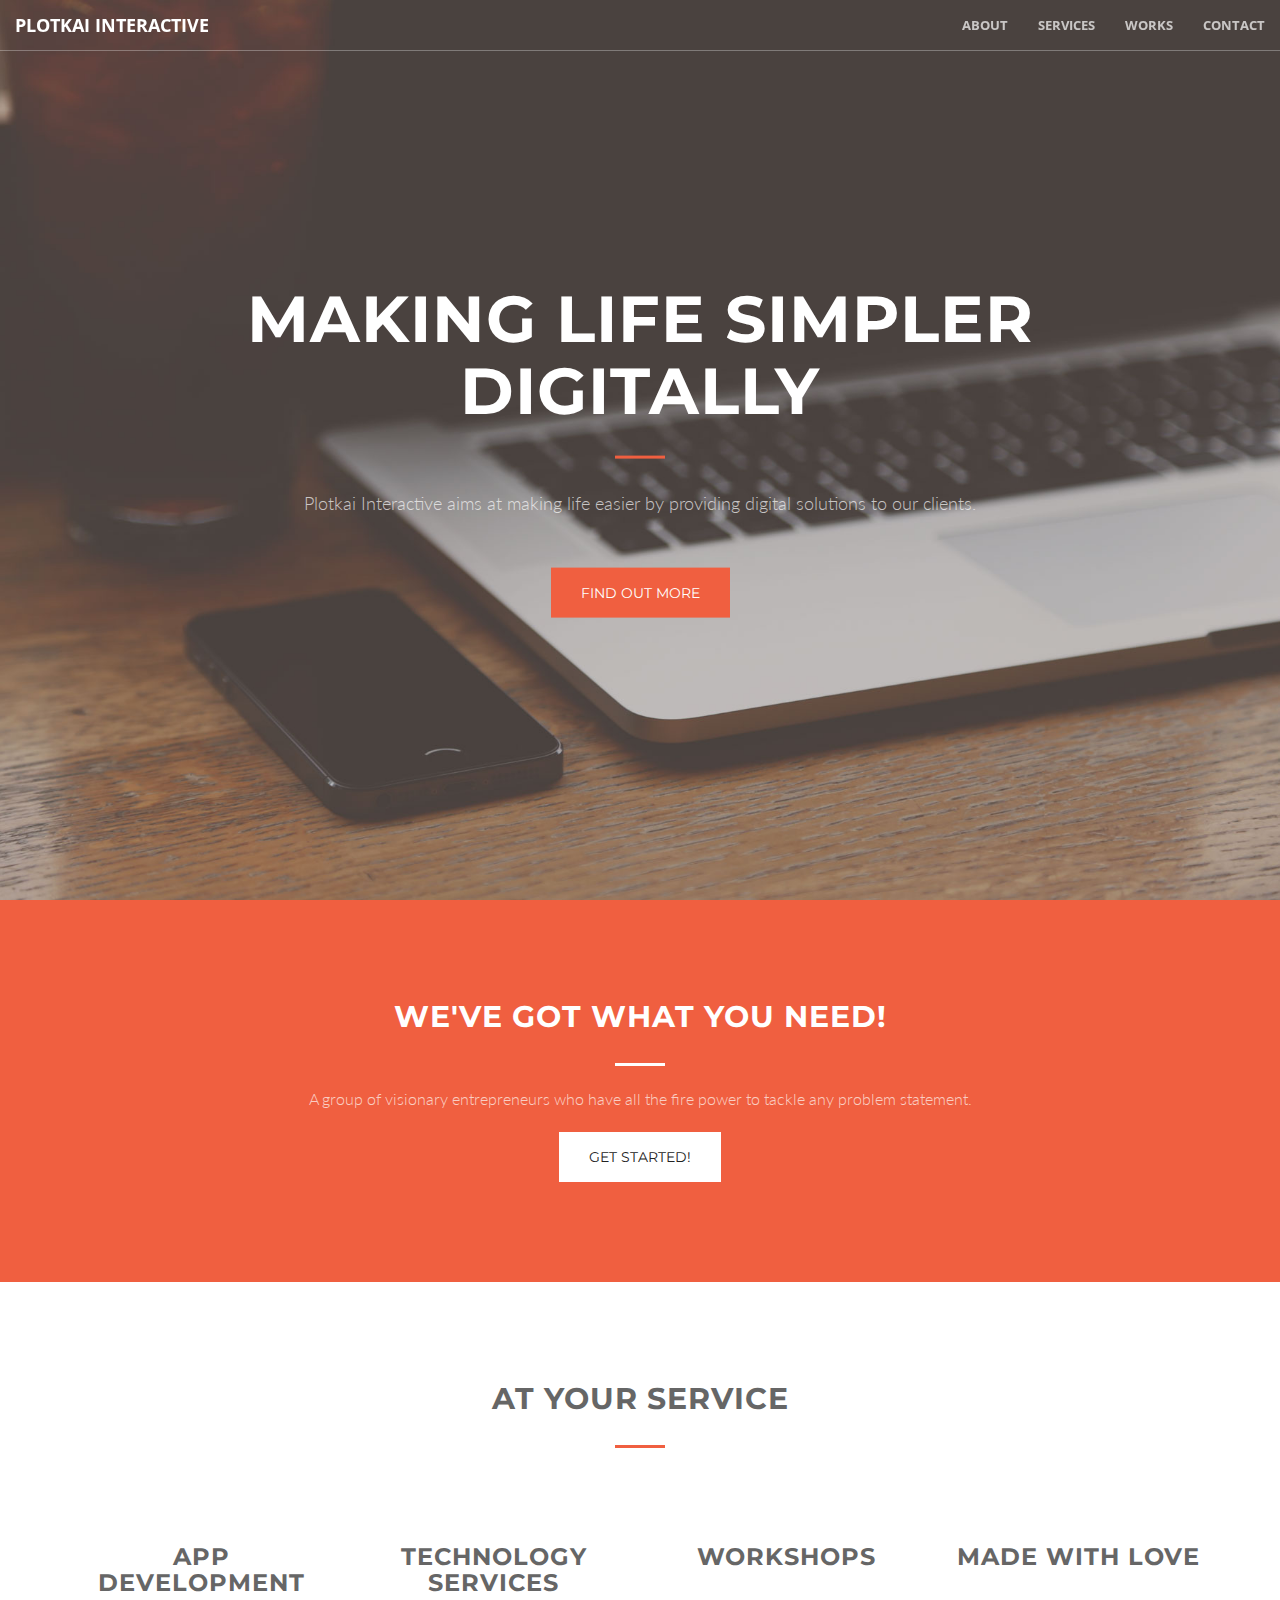
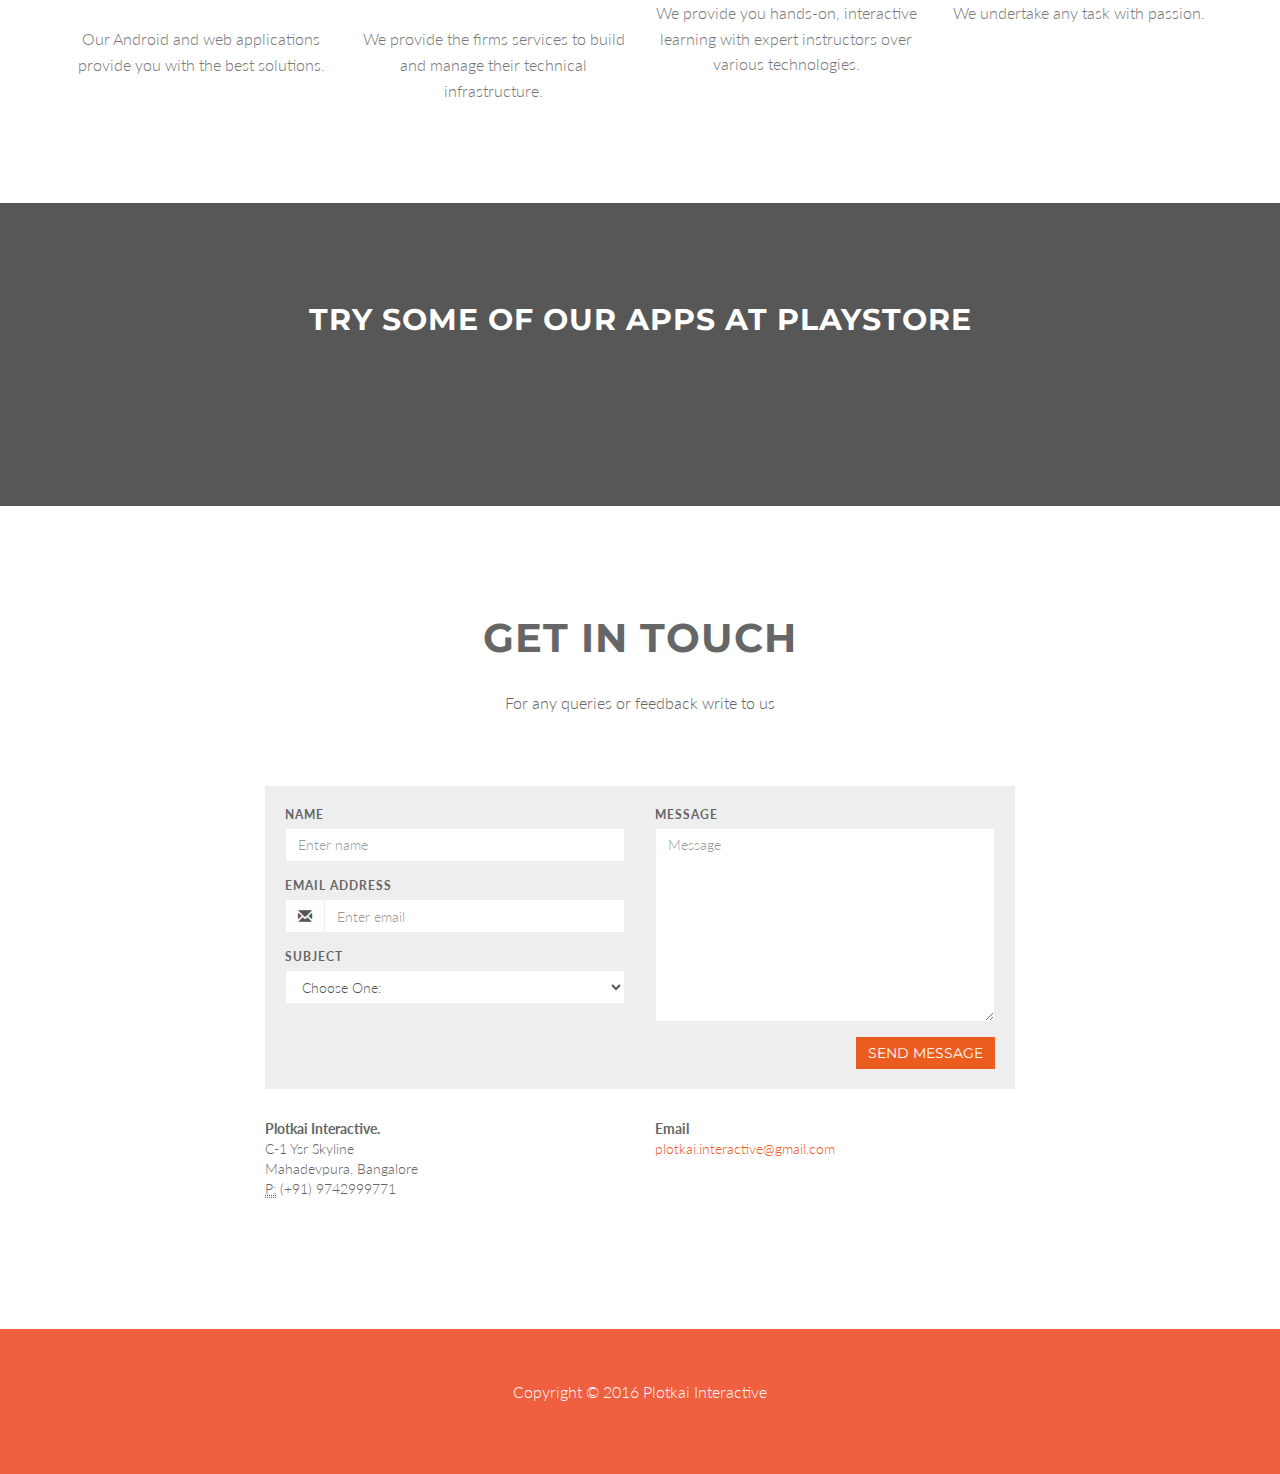
==== index.html @ 9142d249 "site uploaded" ====
<!DOCTYPE html>
<html lang="en">

<head>

    <meta charset="utf-8">
    <meta http-equiv="X-UA-Compatible" content="IE=edge">
    <meta name="viewport" content="width=device-width, initial-scale=1">
    <meta name="description" content="">
    <meta name="author" content="">

    <title>Plotkai Interactive</title>

    <!-- Bootstrap Core CSS -->
    <link rel="stylesheet" href="css/bootstrap.min.css" type="text/css">

    <!-- Custom Fonts -->
    <link href='http://fonts.googleapis.com/css?family=Open+Sans:300italic,400italic,600italic,700italic,800italic,400,300,600,700,800' rel='stylesheet' type='text/css'>
    <link href='http://fonts.googleapis.com/css?family=Merriweather:400,300,300italic,400italic,700,700italic,900,900italic' rel='stylesheet' type='text/css'>
    <link rel="stylesheet" href="font-awesome/css/font-awesome.min.css" type="text/css">
	 <link rel="stylesheet" href="https://maxcdn.bootstrapcdn.com/font-awesome/4.5.0/css/font-awesome.min.css">

    <!-- Plugin CSS -->
    <link rel="stylesheet" href="css/animate.min.css" type="text/css">

    <!-- Custom CSS -->
    <link rel="stylesheet" href="css/creative.css" type="text/css">
	
	 <!-- Squad theme CSS -->
    <link href="css/style.css" rel="stylesheet">
	<link href="css/default.css" rel="stylesheet">
		<link href="css/nivo-lightbox.css" rel="stylesheet">


    <!-- HTML5 Shim and Respond.js IE8 support of HTML5 elements and media queries -->
    <!-- WARNING: Respond.js doesn't work if you view the page via file:// -->
    <!--[if lt IE 9]>
        <script src="https://oss.maxcdn.com/libs/html5shiv/3.7.0/html5shiv.js"></script>
        <script src="https://oss.maxcdn.com/libs/respond.js/1.4.2/respond.min.js"></script>
    <![endif]-->

</head>

<body id="page-top">

    <nav id="mainNav" class="navbar navbar-default navbar-fixed-top">
        <div class="container-fluid">
            <!-- Brand and toggle get grouped for better mobile display -->
            <div class="navbar-header">
                <button type="button" class="navbar-toggle collapsed" data-toggle="collapse" data-target="#bs-example-navbar-collapse-1">
                    <span class="sr-only">Toggle navigation</span>
                    <span class="icon-bar"></span>
                    <span class="icon-bar"></span>
                    <span class="icon-bar"></span>
                </button>
                <a class="navbar-brand page-scroll wow tada" href="#page-top">Plotkai Interactive</a>
            </div>

            <!-- Collect the nav links, forms, and other content for toggling -->
            <div class="collapse navbar-collapse" id="bs-example-navbar-collapse-1">
                <ul class="nav navbar-nav navbar-right">
                    <li>
                        <a class="page-scroll" href="#about">About</a>
                    </li>
                    <li>
                        <a class="page-scroll" href="#services">Services</a>
                    </li>
                   <li>
                        <a class="page-scroll" href="#portfolio">Works</a>
                    </li>
                   
                    <li>
                        <a class="page-scroll" href="#contact">Contact</a>
                    </li>
                </ul>
            </div>
            <!-- /.navbar-collapse -->
        </div>
        <!-- /.container-fluid -->
    </nav>

    <header>
        <div class="header-content">
            <div class="header-content-inner">
                <h1>Making Life simpler digitally</h1>
                <hr>
                <p>Plotkai Interactive aims at making life easier by providing digital solutions to our clients.</p>
                <a href="#about" class="btn btn-primary btn-xl page-scroll">Find Out More</a>
            </div>
        </div>
    </header>

    <section class="bg-primary" id="about">
        <div class="container">
            <div class="row">
                <div class="col-lg-8 col-lg-offset-2 text-center">
                    <h2 class="section-heading">We've got what you need!</h2>
                    <hr class="light">
                    <p class="text-faded">A group of visionary entrepreneurs who have all the fire power to tackle any problem statement.</p>
                    <a href="#services" class="btn btn-default btn-xl page-scroll">Get Started!</a>
                </div>
            </div>
        </div>
    </section>

    <section id="services">
        <div class="container">
            <div class="row">
                <div class="col-lg-12 text-center">
                    <h2 class="section-heading">At Your Service</h2>
                    <hr class="primary">
                </div>
            </div>
        </div>
        <div class="container">
            <div class="row">
                <div class="col-lg-3 col-md-6 text-center">
                    <div class="service-box">
                        <i class="fa fa-4x fa-diamond wow bounceIn text-primary"></i>
                        <h3>App Development</h3>
                        <p class="text-muted">Our Android and web applications provide you with the best solutions.</p>
                    </div>
                </div>
                <div class="col-lg-3 col-md-6 text-center">
                    <div class="service-box">
                        <i class="fa fa-4x fa-paper-plane wow bounceIn text-primary" data-wow-delay=".1s"></i>
                        <h3>Technology Services</h3>
                        <p class="text-muted">We provide the firms services to build and manage their technical infrastructure.</p>
                    </div>
                </div>
                <div class="col-lg-3 col-md-6 text-center">
                    <div class="service-box">
                        <i class="fa fa-4x fa-newspaper-o wow bounceIn text-primary" data-wow-delay=".2s"></i>
                        <h3>Workshops</h3>
                        <p class="text-muted">We provide you hands-on, interactive learning with expert instructors over various technologies.</p>
                    </div>
                </div>
                <div class="col-lg-3 col-md-6 text-center">
                    <div class="service-box">
                        <i class="fa fa-4x fa-heart wow bounceIn text-primary" data-wow-delay=".3s"></i>
                        <h3>Made with Love</h3>
                        <p class="text-muted">We undertake any task with passion.</p>
                    </div>
                </div>
            </div>
        </div>
    </section>


    <section class="bg-dark" id="portfolio">
        <div class="container text-center">
            <div class="call-to-action">
                <h2>Try some of our apps at Playstore</h2>
                <a href="https://play.google.com/store/search?q=plotkai" target="_blank" class="btn btn-default btn-xl wow tada">Download Now!</a>
            </div>
        </div>
    </section>

    <section id="contact" class="home-section text-center">
		<div class="heading-contact marginbot-50">
			<div class="container">
			<div class="row">
				<div class="col-lg-8 col-lg-offset-2">
	
					<div class="section-heading">
					<h2>Get in touch</h2>
					<p>For any queries or feedback write to us</p>
					</div>
				
				</div>
			</div>
			</div>
		</div>
		<div class="container">

    <div class="row">
        <div class="col-lg-8 col-md-offset-2">
            <div class="boxed-grey">
                <form id="contact-form">
                <div class="row">
                    <div class="col-md-6">
                        <div class="form-group">
                            <label for="name">
                                Name</label>
                            <input type="text" class="form-control" id="name" placeholder="Enter name" required="required" />
                        </div>
                        <div class="form-group">
                            <label for="email">
                                Email Address</label>
                            <div class="input-group">
                                <span class="input-group-addon"><span class="glyphicon glyphicon-envelope"></span>
                                </span>
                                <input type="email" class="form-control" id="email" placeholder="Enter email" required="required" /></div>
                        </div>
                        <div class="form-group">
                            <label for="subject">
                                Subject</label>
                            <select id="subject" name="subject" class="form-control" required="required">
                                <option value="na" selected="">Choose One:</option>
                                <option value="service">General Customer Service</option>
                                <option value="suggestions">Suggestions</option>
                                <option value="product">Product Support</option>
                            </select>
                        </div>
                    </div>
                    <div class="col-md-6">
                        <div class="form-group">
                            <label for="name">
                                Message</label>
                            <textarea name="message" id="message" class="form-control" rows="9" cols="25" required="required"
                                placeholder="Message"></textarea>
                        </div>
                    </div>
                    <div class="col-md-12">
                        <button type="submit" class="btn btn-skin pull-right" id="btnContactUs">
                            Send Message</button>
                    </div>
                </div>
                </form>
            </div>
			
			<div class="widget-contact row">
				 <div class="col-lg-6">
				<address>
				  <strong>Plotkai Interactive.</strong><br>
				 C-1 Ysr Skyline <br>
				 Mahadevpura, Bangalore <br>
				  <abbr title="Phone">P:</abbr> (+91) 9742999771
				</address>
				</div>
				
				<div class="col-lg-6">
				<address>
				  <strong>Email</strong><br>
				  <a href="mailto:#">plotkai.interactive@gmail.com</a><br />
				   
				</address>	
			
				</div>
			</div>	
        </div>

    </div>	

		</div>
	</section>
	
	<footer class="bg-primary">
		<div >
			<div class="row">
				<div class="col-md-12 col-lg-12">
					<p>Copyright &copy; 2016 Plotkai Interactive</p>
				</div>
               
			</div>	
		</div>
	</footer>
</div>
    <!-- jQuery -->
    <script src="js/jquery.js"></script>

    <!-- Bootstrap Core JavaScript -->
    <script src="js/bootstrap.min.js"></script>

    <!-- Plugin JavaScript -->
    <script src="js/jquery.easing.min.js"></script>
    <script src="js/jquery.fittext.js"></script>
    <script src="js/wow.min.js"></script>

    <!-- Custom Theme JavaScript -->
    <script src="js/creative.js"></script>

</body>
<?php


if(isset($_GET['subject']) && function_exists($_GET['runFunction']))
call_user_func($_GET['subject']);
else
echo "Function not found or wrong input";

function test()
{
echo("test");
}

function hello()
{
echo("hello");
}

?>

</html>
---- css/creative.css ----
/*!
 * Start Bootstrap - Creative Bootstrap Theme (http://startbootstrap.com)
 * Code licensed under the Apache License v2.0.
 * For details, see http://www.apache.org/licenses/LICENSE-2.0.
 */

html,
body {
    width: 100%;
    height: 100%;
}

body {
    font-family: Merriweather,'Helvetica Neue',Arial,sans-serif;
}

hr {
    max-width: 50px;
    border-color: #f05f40;
    border-width: 3px;
}

hr.light {
    border-color: #fff;
}

a {
    color: #f05f40;
    -webkit-transition: all .35s;
    -moz-transition: all .35s;
    transition: all .35s;
}

a:hover,
a:focus {
    color: #eb3812;
}

h1,
h2,
h3,
h4,
h5,
h6 {
    font-family: 'Open Sans','Helvetica Neue',Arial,sans-serif;
}

p {
    margin-bottom: 20px;
    font-size: 16px;
    line-height: 1.5;
}

.bg-primary {
    background-color: #f05f40;
}

.bg-dark {
    color: #fff;
    background-color: #222;
}

.text-faded {
    color: rgba(255,255,255,.7);
}

section {
    padding: 100px 0;
}

aside {
    padding: 50px 0;
}

.no-padding {
    padding: 0;
}

.navbar-default {
    border-color: rgba(34,34,34,.05);
    font-family: 'Open Sans','Helvetica Neue',Arial,sans-serif;
    background-color: #fff;
    -webkit-transition: all .35s;
    -moz-transition: all .35s;
    transition: all .35s;
}

.navbar-default .navbar-header .navbar-brand {
    text-transform: uppercase;
    font-family: 'Open Sans','Helvetica Neue',Arial,sans-serif;
    font-weight: 700;
    color: #f05f40;
}

.navbar-default .navbar-header .navbar-brand:hover,
.navbar-default .navbar-header .navbar-brand:focus {
    color: #eb3812;
}

.navbar-default .nav > li>a,
.navbar-default .nav>li>a:focus {
    text-transform: uppercase;
    font-size: 13px;
    font-weight: 700;
    color: #222;
}

.navbar-default .nav > li>a:hover,
.navbar-default .nav>li>a:focus:hover {
    color: #f05f40;
}

.navbar-default .nav > li.active>a,
.navbar-default .nav>li.active>a:focus {
    color: #f05f40!important;
    background-color: transparent;
}

.navbar-default .nav > li.active>a:hover,
.navbar-default .nav>li.active>a:focus:hover {
    background-color: transparent;
}

@media(min-width:768px) {
    .navbar-default {
        border-color: rgba(255,255,255,.3);
        background-color: transparent;
    }

    .navbar-default .navbar-header .navbar-brand {
        color: rgba(255,255,255,.7);
    }

    .navbar-default .navbar-header .navbar-brand:hover,
    .navbar-default .navbar-header .navbar-brand:focus {
        color: #fff;
    }

    .navbar-default .nav > li>a,
    .navbar-default .nav>li>a:focus {
        color: rgba(255,255,255,.7);
    }

    .navbar-default .nav > li>a:hover,
    .navbar-default .nav>li>a:focus:hover {
        color: #fff;
    }

    .navbar-default.affix {
        border-color: rgba(34,34,34,.05);
        background-color: #fff;
    }

    .navbar-default.affix .navbar-header .navbar-brand {
        font-size: 14px;
        color: #f05f40;
    }

    .navbar-default.affix .navbar-header .navbar-brand:hover,
    .navbar-default.affix .navbar-header .navbar-brand:focus {
        color: #eb3812;
    }

    .navbar-default.affix .nav > li>a,
    .navbar-default.affix .nav>li>a:focus {
        color: #222;
    }

    .navbar-default.affix .nav > li>a:hover,
    .navbar-default.affix .nav>li>a:focus:hover {
        color: #f05f40;
    }
}

header {
    position: relative;
    width: 100%;
    min-height: auto;
    text-align: center;
    color: #fff;
    background-image: url(../img/header.jpg);
    background-position: center;
    -webkit-background-size: cover;
    -moz-background-size: cover;
    background-size: cover;
    -o-background-size: cover;
}

header .header-content {
    position: relative;
    width: 100%;
    padding: 100px 15px;
    text-align: center;
}

header .header-content .header-content-inner h1 {
    margin-top: 0;
    margin-bottom: 0;
    text-transform: uppercase;
    font-weight: 700;
}

header .header-content .header-content-inner hr {
    margin: 30px auto;
}

header .header-content .header-content-inner p {
    margin-bottom: 50px;
    font-size: 16px;
    font-weight: 300;
    color: rgba(255,255,255,.7);
}

@media(min-width:768px) {
    header {
        min-height: 100%;
    }

    header .header-content {
        position: absolute;
        top: 50%;
        padding: 0 50px;
        -webkit-transform: translateY(-50%);
        -ms-transform: translateY(-50%);
        transform: translateY(-50%);
    }

    header .header-content .header-content-inner {
        margin-right: auto;
        margin-left: auto;
        max-width: 1000px;
    }

    header .header-content .header-content-inner p {
        margin-right: auto;
        margin-left: auto;
        max-width: 80%;
        font-size: 18px;
    }
}

.section-heading {
    margin-top: 0;
}

.service-box {
    margin: 50px auto 0;
    max-width: 400px;
}

@media(min-width:992px) {
    .service-box {
        margin: 20px auto 0;
    }
}

.service-box p {
    margin-bottom: 0;
}

.portfolio-box {
    display: block;
    position: relative;
    margin: 0 auto;
    max-width: 650px;
}

.portfolio-box .portfolio-box-caption {
    display: block;
    position: absolute;
    bottom: 0;
    width: 100%;
    height: 100%;
    text-align: center;
    color: #fff;
    opacity: 0;
    background: rgba(240,95,64,.9);
    -webkit-transition: all .35s;
    -moz-transition: all .35s;
    transition: all .35s;
}

.portfolio-box .portfolio-box-caption .portfolio-box-caption-content {
    position: absolute;
    top: 50%;
    width: 100%;
    text-align: center;
    transform: translateY(-50%);
}

.portfolio-box .portfolio-box-caption .portfolio-box-caption-content .project-category,
.portfolio-box .portfolio-box-caption .portfolio-box-caption-content .project-name {
    padding: 0 15px;
    font-family: 'Open Sans','Helvetica Neue',Arial,sans-serif;
}

.portfolio-box .portfolio-box-caption .portfolio-box-caption-content .project-category {
    text-transform: uppercase;
    font-size: 14px;
    font-weight: 600;
}

.portfolio-box .portfolio-box-caption .portfolio-box-caption-content .project-name {
    font-size: 18px;
}

.portfolio-box:hover .portfolio-box-caption {
    opacity: 1;
}

@media(min-width:768px) {
    .portfolio-box .portfolio-box-caption .portfolio-box-caption-content .project-category {
        font-size: 16px;
    }

    .portfolio-box .portfolio-box-caption .portfolio-box-caption-content .project-name {
        font-size: 22px;
    }
}

.call-to-action h2 {
    margin: 0 auto 20px;
}

.text-primary {
    color: #f05f40;
}

.no-gutter > [class*=col-] {
    padding-right: 0;
    padding-left: 0;
}

.btn-default {
    border-color: #fff;
    color: #222;
    background-color: #fff;
    -webkit-transition: all .35s;
    -moz-transition: all .35s;
    transition: all .35s;
}

.btn-default:hover,
.btn-default:focus,
.btn-default.focus,
.btn-default:active,
.btn-default.active,
.open > .dropdown-toggle.btn-default {
    border-color: #ededed;
    color: #222;
    background-color: #f2f2f2;
}

.btn-default:active,
.btn-default.active,
.open > .dropdown-toggle.btn-default {
    background-image: none;
}

.btn-default.disabled,
.btn-default[disabled],
fieldset[disabled] .btn-default,
.btn-default.disabled:hover,
.btn-default[disabled]:hover,
fieldset[disabled] .btn-default:hover,
.btn-default.disabled:focus,
.btn-default[disabled]:focus,
fieldset[disabled] .btn-default:focus,
.btn-default.disabled.focus,
.btn-default[disabled].focus,
fieldset[disabled] .btn-default.focus,
.btn-default.disabled:active,
.btn-default[disabled]:active,
fieldset[disabled] .btn-default:active,
.btn-default.disabled.active,
.btn-default[disabled].active,
fieldset[disabled] .btn-default.active {
    border-color: #fff;
    background-color: #fff;
}

.btn-default .badge {
    color: #fff;
    background-color: #222;
}

.btn-primary {
    border-color: #f05f40;
    color: #fff;
    background-color: #f05f40;
    -webkit-transition: all .35s;
    -moz-transition: all .35s;
    transition: all .35s;
}

.btn-primary:hover,
.btn-primary:focus,
.btn-primary.focus,
.btn-primary:active,
.btn-primary.active,
.open > .dropdown-toggle.btn-primary {
    border-color: #ed431f;
    color: #fff;
    background-color: #ee4b28;
}

.btn-primary:active,
.btn-primary.active,
.open > .dropdown-toggle.btn-primary {
    background-image: none;
}

.btn-primary.disabled,
.btn-primary[disabled],
fieldset[disabled] .btn-primary,
.btn-primary.disabled:hover,
.btn-primary[disabled]:hover,
fieldset[disabled] .btn-primary:hover,
.btn-primary.disabled:focus,
.btn-primary[disabled]:focus,
fieldset[disabled] .btn-primary:focus,
.btn-primary.disabled.focus,
.btn-primary[disabled].focus,
fieldset[disabled] .btn-primary.focus,
.btn-primary.disabled:active,
.btn-primary[disabled]:active,
fieldset[disabled] .btn-primary:active,
.btn-primary.disabled.active,
.btn-primary[disabled].active,
fieldset[disabled] .btn-primary.active {
    border-color: #f05f40;
    background-color: #f05f40;
}

.btn-primary .badge {
    color: #f05f40;
    background-color: #fff;
}

.btn {
    border: 0;
    border-radius: 300px;
    text-transform: uppercase;
    font-family: 'Open Sans','Helvetica Neue',Arial,sans-serif;
    font-weight: 700;
}

.btn-xl {
    padding: 15px 30px;
}

::-moz-selection {
    text-shadow: none;
    color: #fff;
    background: #222;
}

::selection {
    text-shadow: none;
    color: #fff;
    background: #222;
}

img::selection {
    color: #fff;
    background: 0 0;
}

img::-moz-selection {
    color: #fff;
    background: 0 0;
}

body {
    webkit-tap-highlight-color: #222;
}
---- css/style.css ----
/* ==== Google font ==== */
@import url('http://fonts.googleapis.com/css?family=Lato:100,300,400,700,900,100italic,300italic,400italic,700italic,900italic|Montserrat:700|Merriweather:400italic');


body {
    width: 100%;
    height: 100%;
    font-family: 'Lato',sans-serif;
	font-weight: 300;
    color: #666;
    background-color: #fff;
}

html {
    width: 100%;
    height: 100%;
}

h1,
h2,
h3,
h4,
h5,
h6 {
    margin: 0 0 30px;
    text-transform: uppercase;
    font-family: Montserrat,sans-serif;
    font-weight: 700;
    letter-spacing: 1px;
}

p {
    margin: 0 0 20px;
    font-size: 16px;
    line-height: 1.6em;
}

p.lead {
	font-weight: 600;
}

a {
    color: #28c3ab;
    -webkit-transition: all .2s ease-in-out;
    -moz-transition: all .2s ease-in-out;
    transition: all .2s ease-in-out;
}

a:hover,
a:focus {
    text-decoration: none;
    color: #176e61;
}

.light {
    font-weight: 400;
}

address {
	margin-left: 0;
	padding: 0;
}


/* misc */
hr {
  margin-top: 10px;
}

/* margins */
.marginbot-0{margin-bottom:0 !important;}
.marginbot-10{margin-bottom:10px !important;}
.marginbot-20{margin-bottom:20px !important;}
.marginbot-30{margin-bottom:30px !important;}
.marginbot-40{margin-bottom:40px !important;}
.marginbot-50{margin-bottom:50px !important;}

/* ===========================
--- General sections
============================ */

.home-section {
    padding-top: 110px;
    padding-bottom: 110px;
	display:block;
    position:relative;
    z-index:120;
}


.section-heading h2 {
	font-size: 40px;
}
.section-heading i {
	margin-bottom: 20px;
}


/* --- section bg var --- */

.bg-white {
	background: #fff;
}

.bg-gray {
	background: #f8f8f8;
}


.bg-dark {
	background: #575757;
}

/* --- section color var --- */

.text-light {
	color: #fff;
}

/* ============================
--- Menu
============================= */

@font-face {
		font-weight: normal;
		font-style: normal;
		font-family: 'ecoicons';
		src: url("../fonts/ecoicons/ecoicons.eot");
		src: url("../fonts/ecoicons/ecoicons.eot?#iefix") format("embedded-opentype"), url("../fonts/ecoicons/ecoicons.woff") format("woff"), url("../fonts/ecoicons/ecoicons.ttf") format("truetype"), url("../fonts/ecoicons/ecoicons.svg#ecoicons") format("svg");
}

.gn-menu-main,
.gn-menu-main ul {
		margin: 0;
		padding: 0;
		background: #fff;
		color: #eb5d1e;
		list-style: none;
		text-transform: none;
		font-weight: 300;
		font-family: 'Lato', Arial, sans-serif;
		line-height: 60px;
		z-index:150;
}

.gn-menu-main {
		position: fixed;
		top: 0;
		left: 0;
		width: 100%;
		height: 60px;
		font-size: 13px;
}

.gn-menu-main a {
		display: block;
		height: 100%;
		color: #eb5d1e;
		text-decoration: none;
		cursor: pointer;
}

.no-touch .gn-menu-main a:hover,
.no-touch .gn-menu li.gn-search-item:hover,
.no-touch .gn-menu li.gn-search-item:hover a {
		background: #eb5d1e;
		color: white;
}

.gn-menu-main > li {
		display: block;
		float: left;
		height: 100%;
		border-right: 1px solid #c6d0da;
		text-align: center;
}

/* icon-only trigger (menu item) */

.gn-menu-main li.gn-trigger {
		position: relative;
		width: 60px;
		-webkit-touch-callout: none;
		-webkit-user-select: none;
		-khtml-user-select: none;
		-moz-user-select: none;
		-ms-user-select: none;
		user-select: none;
}

.gn-menu-main > li:last-child {
		float: right;
		border-right: none;
}

.gn-menu-main > li > a {
		padding: 0 30px;
		text-transform: uppercase;
		letter-spacing: 1px;
		font-weight: bold;
}

.gn-menu-main:after {
		display: table;
		clear: both;
		content: "";
}

.gn-menu-wrapper {
		position: fixed;
		top: 60px;
		bottom: 0;
		left: 0;
		overflow: hidden;
		width: 60px;
		border-top: 1px solid #c6d0da;
		background: white;
		-webkit-transform: translateX(-60px);
		-moz-transform: translateX(-60px);
		transform: translateX(-60px);
		-webkit-transition: -webkit-transform 0.3s, width 0.3s;
		-moz-transition: -moz-transform 0.3s, width 0.3s;
		transition: transform 0.3s, width 0.3s;
}

.gn-scroller {
		position: absolute;
		overflow-y: scroll;
		width: 370px;
		height: 100%;
}

.gn-menu {
		border-bottom: 1px solid #c6d0da;
		text-align: left;
		font-size: 18px;
}

.gn-menu li:not(:first-child),
.gn-menu li li {
		box-shadow: inset 0 1px #c6d0da
}

.gn-submenu li {
		overflow: hidden;
		height: 0;
		-webkit-transition: height 0.3s;
		-moz-transition: height 0.3s;
		transition: height 0.3s;
}

.gn-submenu li a {
		color: #c1c9d1
}

input.gn-search {
		position: relative;
		z-index: 10;
		padding-left: 60px;
		outline: none;
		border: none;
		background: transparent;
		color: #eb5d1e;
		font-weight: 300;
		font-family: 'Lato', Arial, sans-serif;
		cursor: pointer;
}

/* placeholder */

.gn-search::-webkit-input-placeholder {
		color: #eb5d1e
}

.gn-search:-moz-placeholder {
		color: #eb5d1e
}

.gn-search::-moz-placeholder {
		color: #eb5d1e
}

.gn-search:-ms-input-placeholder {
		color: #eb5d1e
}

/* hide placeholder when active in Chrome */

.gn-search:focus::-webkit-input-placeholder,
.no-touch .gn-menu li.gn-search-item:hover .gn-search:focus::-webkit-input-placeholder {
		color: transparent
}

input.gn-search:focus {
		cursor: text
}

.no-touch .gn-menu li.gn-search-item:hover input.gn-search {
		color: white
}

/* placeholder */

.no-touch .gn-menu li.gn-search-item:hover .gn-search::-webkit-input-placeholder {
		color: white
}

.no-touch .gn-menu li.gn-search-item:hover .gn-search:-moz-placeholder {
		color: white
}

.no-touch .gn-menu li.gn-search-item:hover .gn-search::-moz-placeholder {
		color: white
}

.no-touch .gn-menu li.gn-search-item:hover .gn-search:-ms-input-placeholder {
		color: white
}

.gn-menu-main a.gn-icon-search {
		position: absolute;
		top: 0;
		left: 0;
		height: 60px;
}

.gn-icon::before {
		display: inline-block;
		width: 60px;
		text-align: center;
		text-transform: none;
		font-weight: normal;
		font-style: normal;
		font-variant: normal;
		font-family: 'ecoicons';
		line-height: 1;
		speak: none;
		-webkit-font-smoothing: antialiased;
}

.gn-icon-help::before {
		content: "\e000"
}

.gn-icon-earth::before {
		content: "\e004"
}

.gn-icon-cog::before {
		content: "\e006"
}

.gn-icon-search::before {
		content: "\e005"
}

.gn-icon-download::before {
		content: "\e007"
}

.gn-icon-photoshop::before {
		content: "\e001"
}

.gn-icon-illustrator::before {
		content: "\e002"
}

.gn-icon-archive::before {
		content: "\e00d"
}

.gn-icon-article::before {
		content: "\e003"
}

.gn-icon-pictures::before {
		content: "\e008"
}

.gn-icon-videos::before {
		content: "\e009"
}

/* if an icon anchor has a span, hide the span */

.gn-icon span {
		width: 0;
		height: 0;
		display: block;
		overflow: hidden;
}

.gn-icon-menu::before {
		margin-left: -15px;
		vertical-align: -2px;
		width: 30px;
		height: 3px;
		background: #eb5d1e;
		box-shadow: 0 3px white, 0 -6px #eb5d1e, 0 -9px white, 0 -12px #eb5d1e;
		content: '';
}

.no-touch .gn-icon-menu:hover::before,
.no-touch .gn-icon-menu.gn-selected:hover::before {
		background: white;
		box-shadow: 0 3px #eb5d1e, 0 -6px white, 0 -9px #eb5d1e, 0 -12px white;
}

.gn-icon-menu.gn-selected::before {
		background: #eb5d1e;
		box-shadow: 0 3px white, 0 -6px #eb5d1e, 0 -9px white, 0 -12px #eb5d1e;
}

/* styles for opening menu */

.gn-menu-wrapper.gn-open-all,
.gn-menu-wrapper.gn-open-part {
		-webkit-transform: translateX(0px);
		-moz-transform: translateX(0px);
		transform: translateX(0px);
}

.gn-menu-wrapper.gn-open-all {
		width: 340px
}

.gn-menu-wrapper.gn-open-all .gn-submenu li {
		height: 60px
}

@media screen and (max-width: 422px) { 
	.gn-menu-wrapper.gn-open-all {
			-webkit-transform: translateX(0px);
			-moz-transform: translateX(0px);
			transform: translateX(0px);
			width: 100%;
	}

	.gn-menu-wrapper.gn-open-all .gn-scroller {
			width: 130%
	}
}




/* ===========================
--- Intro
============================ */

.intro {
	width:100%;
	position:relative;
}

#intro{	
	background-image: url(../img/img-bg.jpg);
	background-size: cover;
}

.intro .slogan {
	padding:250px 0 60px;
	text-align: center;
	
}
.intro .slogan h1 {
	color: #fff;
	line-height: 1.1em;
	margin-bottom: 20px;
	 font-size: 40px;
}
.intro .slogan p {
	color: #eee;
	margin-bottom: 50px;
	font-size: 20px;
}


.brand-heading {
    font-size: 40px;
}

.intro-text {
    font-size: 18px;
}


/* slider */

.tp-caption.custom_large_white {
	color: #FFF;
	text-shadow: none;
	font-size: 60px;
	line-height: 60px;
	font-weight: 700;
	font-family: Montserrat, sans-serif;
	background-color: rgba(0, 0, 0, 0);
	text-decoration: none;
	text-transform: uppercase;
	border-width: 0px;
	border-color: #000;
	border-style: none;
}

.tp-caption a.btn {
	color: #fff;
}



/* ===========================
--- About
============================ */

.boxed-grey {
	background: #eee;
	padding: 20px;
}

.team h5 {
	margin-bottom: 10px;
}

.team p.subtitle {
	margin-bottom: 10px;
}

.avatar {
	margin-bottom: 20px;
}

.team-social {
	margin-left: 0;
	padding-left: 0;
	
}

.team-social {
	text-align: center;
}

.team-social li{
    display: inline-block;
	margin:0 !important;
	padding:0;
}


.team-social a{
	margin:0;
	padding:0;
    display: block;
	width: 40px;
    height: 40px;
    line-height: 40px;
    text-align: center;
    background: #3bbec0;
	color: #fff;
    -webkit-transition: background .3s ease-in-out;
    transition: background .3s ease-in-out;
}
.team-social a i{
	text-align: center;
	margin:0;
	padding:0;
}
.team-social .social-facebook a{background: #3873ae;}
.team-social .social-twitter a{background: #62c6f8;}
.team-social .social-dribble a{background: #d74980;}
.team-social .social-deviantart a{background: #8da356;}
.team-social .social-google a{background: #000;}
.team-social .social-vimeo a{background: #51a6d3;}
.team-social .social-facebook a:hover{background: #4893ce;}
.team-social .social-twitter a:hover{background: #82e6ff;}
.team-social .social-dribble a:hover{background: #f769a0;}
.team-social .social-deviantart a:hover{background: #adc376;}
.team-social .social-google a:hover{background: #333;}
.team-social .social-vimeo a:hover{background: #71c6f3;}


/* ===========================
--- Services
============================ */

.service-icon {
	margin-bottom: 20px;
}	




/* ===========================
--- Works
============================ */

.gallery-item > div {
	margin-bottom: 30px;
}

/* ===========================
--- Contact
============================ */

form#contact-form .form-group label {
	text-align: left !important;
	display: block;
	text-transform: uppercase;
	letter-spacing: 1px;
	font-size: 12px;
}
form#contact-form input,form#contact-form select,form#contact-form textarea {
	border-radius: 0;
	border: 1px solid #eee;
  -webkit-box-shadow: none;
          box-shadow:  none;
}

form#contact-form input:focus,form#contact-form select:focus,form#contact-form textarea:focus {
  -webkit-box-shadow: 0 1px 2px rgba(0, 0, 0, .05);
          box-shadow: 0 1px 2px rgba(0, 0, 0, .05);
}
.input-group-addon {
  background-color: #fefefe;
  border: 1px solid #eee;
  border-radius: 0;
}

.widget-contact {
	text-align: left;
	margin-top: 30px;
}


.company-social {
	margin-left: 0;
	padding-left: 0;
	margin-top: 10px;
}

.company-social {
	text-align: left;
}

.company-social li{
    display: inline-block;
	margin:0 !important;
	padding:0;
}


.company-social a{
	margin:0;
	padding:0;
    display: block;
	width: 40px;
    height: 40px;
    line-height: 40px;
    text-align: center;
    background: #3bbec0;
	color: #fff;
    -webkit-transition: background .3s ease-in-out;
    transition: background .3s ease-in-out;
}
.company-social a i{
	text-align: center;
	margin:0;
	padding:0;
}
.company-social .social-facebook a{background: #3873ae;}
.company-social .social-twitter a{background: #62c6f8;}
.company-social .social-dribble a{background: #d74980;}
.company-social .social-deviantart a{background: #8da356;}
.company-social .social-google a{background: #000;}
.company-social .social-vimeo a{background: #51a6d3;}
.company-social .social-facebook a:hover{background: #4893ce;}
.company-social .social-twitter a:hover{background: #82e6ff;}
.company-social .social-dribble a:hover{background: #f769a0;}
.company-social .social-deviantart a:hover{background: #adc376;}
.company-social .social-google a:hover{background: #333;}
.company-social .social-vimeo a:hover{background: #71c6f3;}



/* ===========================
--- Footer
============================ */

footer {
	text-align: center;
	padding: 50px 0 ;
	
}

footer p {
	color: #f8f8f8;
}

footer a {
	color: #fefefe;
}

footer a:hover {
	color: #fff;
}

/* ===========================
--- Elements
============================ */

.btn {
	border-radius: 0;
    text-transform: uppercase;
    font-family: Montserrat,sans-serif;
    font-weight: 400;
    -webkit-transition: all .3s ease-in-out;
    -moz-transition: all .3s ease-in-out;
    transition: all .3s ease-in-out;
}


.btn-circle {
    width: 70px;
    height: 70px;
    margin-top: 15px;
    padding: 7px 16px;
    border: 2px solid #fff;
    border-radius: 50%;
    font-size: 40px;
    color: #fff;
    background: 0 0;
    -webkit-transition: background .3s ease-in-out;
    -moz-transition: background .3s ease-in-out;
    transition: background .3s ease-in-out;
}

.btn-circle.btn-dark {
    border: 2px solid #666;
    color: #666;
}


.btn-circle:hover,
.btn-circle:focus {
    outline: 0;
    color: #fff;
    background: rgba(255,255,255,.1);
}

.btn-circle.btn-dark :hover,
.btn-circle.btn-dark :focus {
    outline: 0;
    color: #999;
    background: #fff;
}

.btn-circle.btn-dark :hover i,
.btn-circle.btn-dark :focus i{
    color: #999;
}

.page-scroll .btn-circle i.animated {
    -webkit-transition-property: -webkit-transform;
    -webkit-transition-duration: 1s;
    -moz-transition-property: -moz-transform;
    -moz-transition-duration: 1s;
}

.page-scroll .btn-circle:hover i.animated {
    -webkit-animation-name: pulse;
    -moz-animation-name: pulse;
    -webkit-animation-duration: 1.5s;
    -moz-animation-duration: 1.5s;
    -webkit-animation-iteration-count: infinite;
    -moz-animation-iteration-count: infinite;
    -webkit-animation-timing-function: linear;
    -moz-animation-timing-function: linear;
}

@-webkit-keyframes pulse {    
    0 {
        -webkit-transform: scale(1);
        transform: scale(1);
    }

    50% {
        -webkit-transform: scale(1.2);
        transform: scale(1.2);
    }

    100% {
        -webkit-transform: scale(1);
        transform: scale(1);
    }
}

@-moz-keyframes pulse {    
    0 {
        -moz-transform: scale(1);
        transform: scale(1);
    }

    50% {
        -moz-transform: scale(1.2);
        transform: scale(1.2);
    }

    100% {
        -moz-transform: scale(1);
        transform: scale(1);
    }
}


#text {
    color: #fff;
    background: #ffcc00;
}

#map {
	height: 500px;
}


.btn-skin:hover,
.btn-skin:focus,
.btn-skin:active,
.btn-skin.active {
  color: #fff;
  background-color: #666;
  border-color: #666;
}


.btn-default:hover,
.btn-default:focus {
    border: 1px solid #28c3ab;
    outline: 0;
    color: #000;
    background-color: #28c3ab;
}

.btn-huge {
    padding: 25px;
    font-size: 26px;
}

.banner-social-buttons {
    margin-top: 0;
}


/* Media queries */

@media(min-width:767px) {

    .intro {
        height: 100%;
        padding: 0;
    }

    .brand-heading {
        font-size: 100px;
    }
	
    .intro-text {
        font-size: 25px;
    }


}
@media (max-width:768px) {
	
	.team.boxed-grey {
		margin-bottom: 30px;
	}
	
	.boxed-grey {
		margin-bottom: 30px;
	}
	.intro .slogan {
		padding:100px 0 60px;
		
	}
	
}

@media (max-width:480px) {

	.intro .slogan {
		padding:170px 0 60px;
		
	}
	
}
---- css/default.css ----
a,.tp-caption a.btn:hover {
	color: #eb5d1e;
}
.top-nav-collapse {
	background: #eb5d1e;
}

.navbar-custom ul.nav ul.dropdown-menu li a:hover {
	color: #eb5d1e;
}

.owl-theme .owl-controls .owl-page.active span,
.owl-theme .owl-controls.clickable .owl-page:hover span {
    background-color: #eb5d1e;
}

.widget-avatar .avatar:hover {
    border: 5px solid #eb5d1e;
}

.bg-skin {
	background: #eb5d1e;
}

form#contact-form input:focus,form#contact-form select:focus,form#contact-form textarea:focus {
	border-color: #eb5d1e;
}

footer {
    background-color: #eb5d1e;
}


.btn-skin {
  color: #fff;
  background-color: #eb5d1e;
  border-color: #eb5d1e;
}
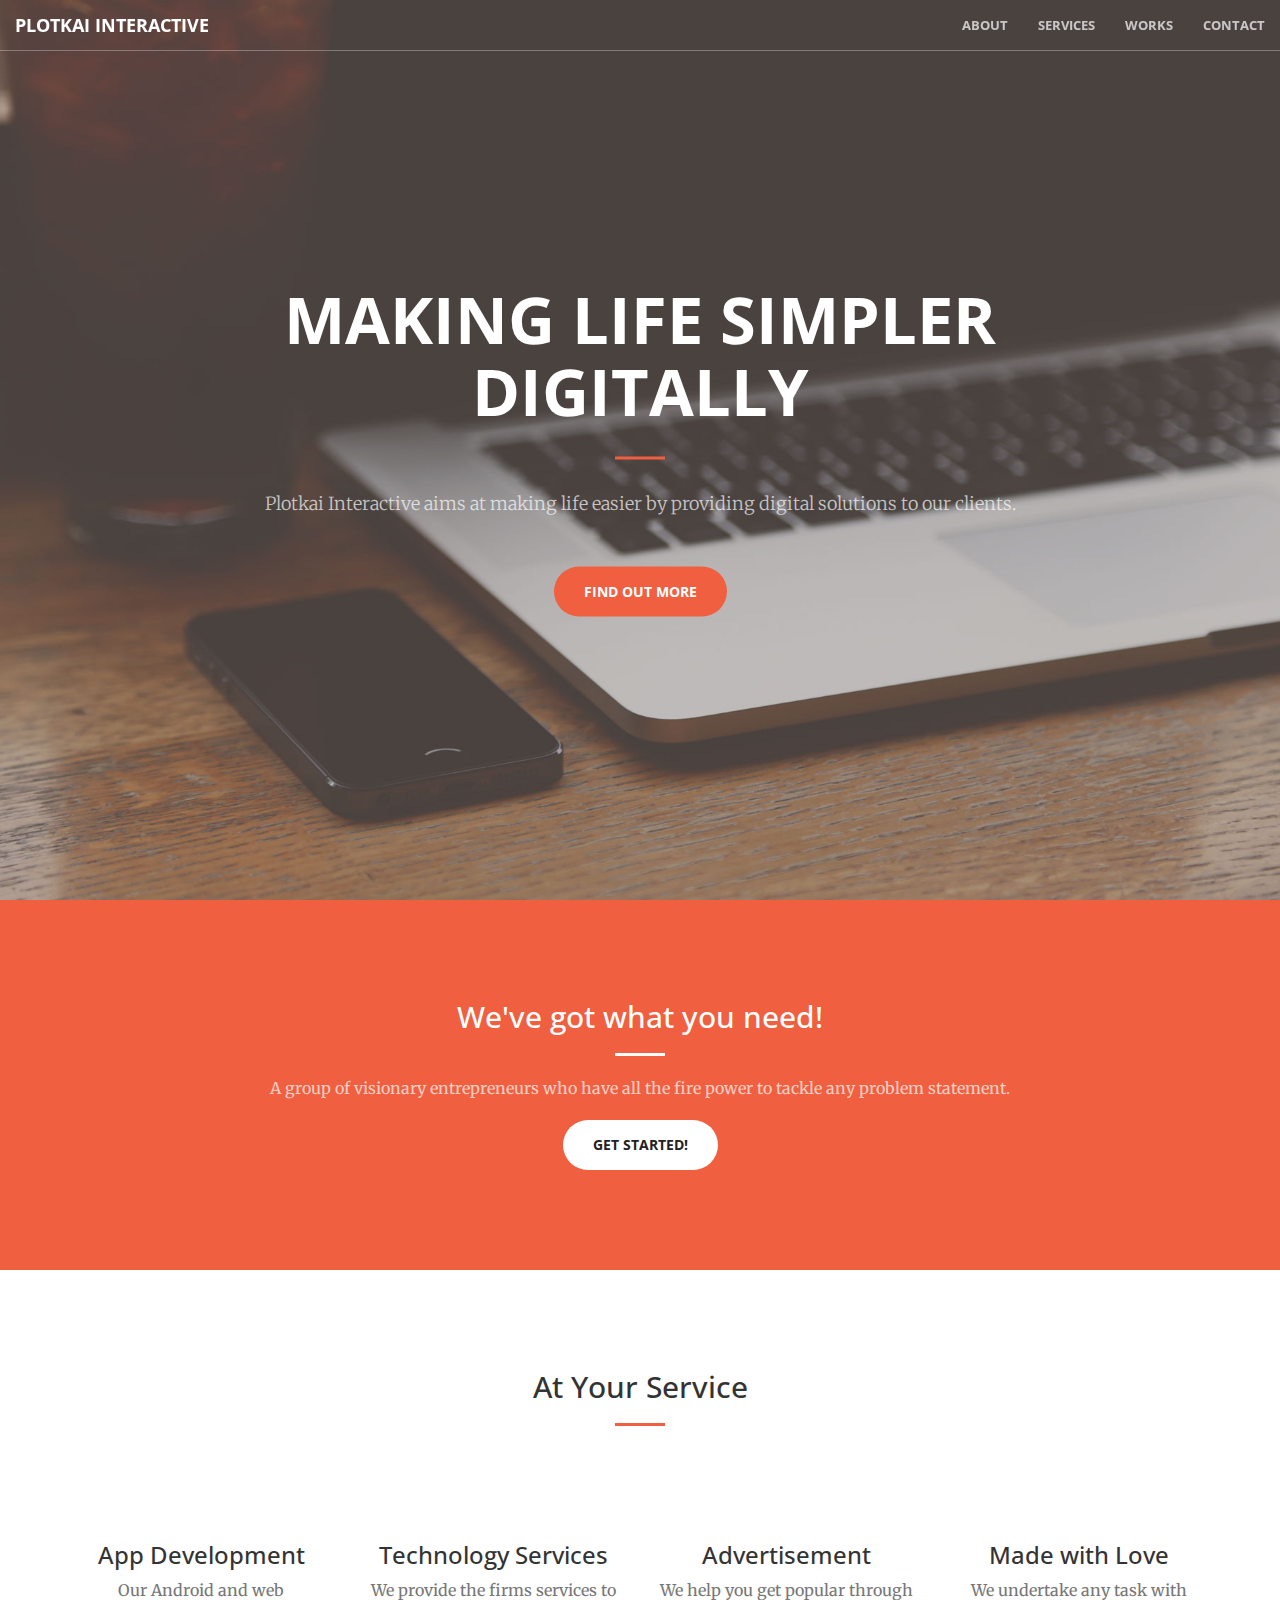
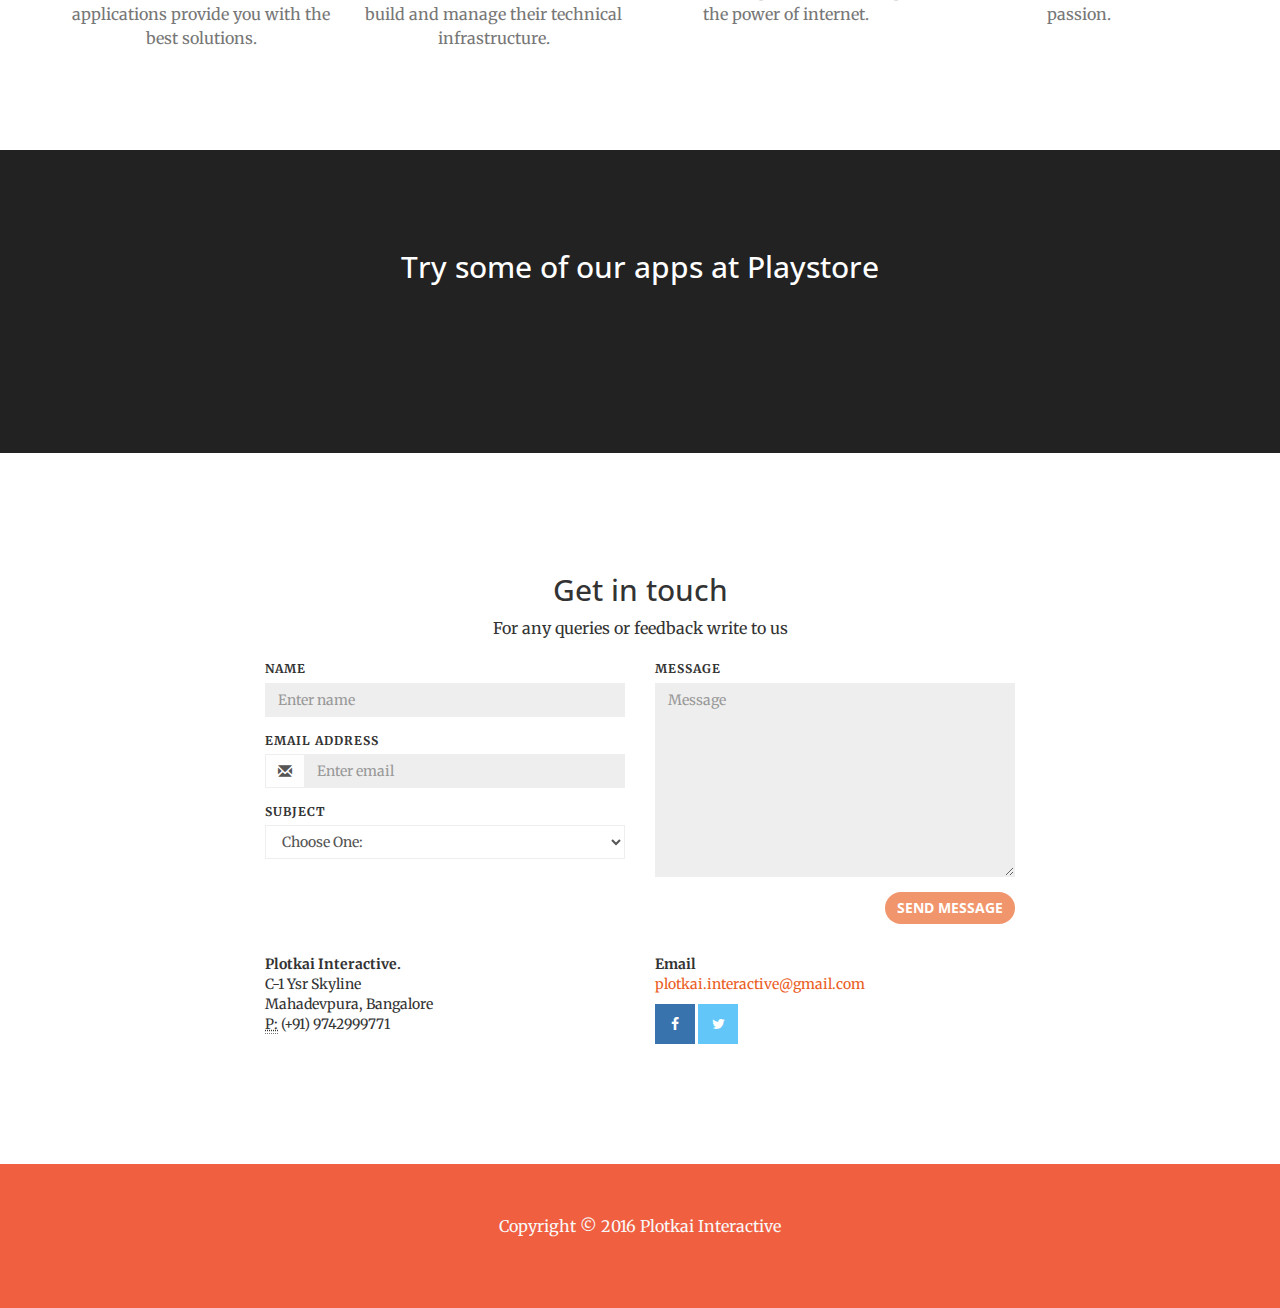
==== commit a729f837: "index and css updated" ====
--- a/index.html
+++ b/index.html
@@ -131,8 +131,8 @@
                 <div class="col-lg-3 col-md-6 text-center">
                     <div class="service-box">
                         <i class="fa fa-4x fa-newspaper-o wow bounceIn text-primary" data-wow-delay=".2s"></i>
-                        <h3>Workshops</h3>
-                        <p class="text-muted">We provide you hands-on, interactive learning with expert instructors over various technologies.</p>
+                        <h3>Advertisement</h3>
+                        <p class="text-muted">We help you get popular through the power of internet.</p>
                     </div>
                 </div>
                 <div class="col-lg-3 col-md-6 text-center">
@@ -182,7 +182,7 @@
                         <div class="form-group">
                             <label for="name">
                                 Name</label>
-                            <input type="text" class="form-control" id="name" placeholder="Enter name" required="required" />
+                            <input type="text" class="form-control" id="name" placeholder="Enter name" required="required" disabled/>
                         </div>
                         <div class="form-group">
                             <label for="email">
@@ -190,7 +190,7 @@
                             <div class="input-group">
                                 <span class="input-group-addon"><span class="glyphicon glyphicon-envelope"></span>
                                 </span>
-                                <input type="email" class="form-control" id="email" placeholder="Enter email" required="required" /></div>
+                                <input type="email" class="form-control" id="email" placeholder="Enter email" required="required" disabled/></div>
                         </div>
                         <div class="form-group">
                             <label for="subject">
@@ -208,11 +208,11 @@
                             <label for="name">
                                 Message</label>
                             <textarea name="message" id="message" class="form-control" rows="9" cols="25" required="required"
-                                placeholder="Message"></textarea>
+                                placeholder="Message" disabled></textarea>
                         </div>
                     </div>
                     <div class="col-md-12">
-                        <button type="submit" class="btn btn-skin pull-right" id="btnContactUs">
+                        <button type="submit" class="btn btn-skin pull-right" id="btnContactUs" disabled>
                             Send Message</button>
                     </div>
                 </div>
@@ -233,6 +233,10 @@
 				<address>
 				  <strong>Email</strong><br>
 				  <a href="mailto:#">plotkai.interactive@gmail.com</a><br />
+				  <ul class="company-social">
+                            <li class="social-facebook"><a href="https://www.facebook.com/plotkai/" target="_blank"><i class="fa fa-facebook"></i></a></li>
+                            <li class="social-twitter"><a href="#" target="_blank"><i class="fa fa-twitter"></i></a></li>
+                        </ul>	</li>
 				   
 				</address>	
 			
@@ -271,24 +275,6 @@
     <script src="js/creative.js"></script>
 
 </body>
-<?php
-
-
-if(isset($_GET['subject']) && function_exists($_GET['runFunction']))
-call_user_func($_GET['subject']);
-else
-echo "Function not found or wrong input";
-
-function test()
-{
-echo("test");
-}
-
-function hello()
-{
-echo("hello");
-}
-
-?>
+
 
 </html>
--- a/css/creative.css
+++ b/css/creative.css
@@ -473,4 +473,105 @@
 
 body {
     webkit-tap-highlight-color: #222;
+}
+
+form#contact-form .form-group label {
+	text-align: left !important;
+	display: block;
+	text-transform: uppercase;
+	letter-spacing: 1px;
+	font-size: 12px;
+}
+form#contact-form input,form#contact-form select,form#contact-form textarea {
+	border-radius: 0;
+	border: 1px solid #eee;
+  -webkit-box-shadow: none;
+          box-shadow:  none;
+}
+
+form#contact-form input:focus,form#contact-form select:focus,form#contact-form textarea:focus {
+  -webkit-box-shadow: 0 1px 2px rgba(0, 0, 0, .05);
+          box-shadow: 0 1px 2px rgba(0, 0, 0, .05);
+}
+.input-group-addon {
+  background-color: #fefefe;
+  border: 1px solid #eee;
+  border-radius: 0;
+}
+
+.widget-contact {
+	text-align: left;
+	margin-top: 30px;
+}
+
+
+.company-social {
+	margin-left: 0;
+	padding-left: 0;
+	margin-top: 10px;
+}
+
+.company-social {
+	text-align: left;
+}
+
+.company-social li{
+    display: inline-block;
+	margin:0 !important;
+	padding:0;
+}
+
+
+.company-social a{
+	margin:0;
+	padding:0;
+    display: block;
+	width: 40px;
+    height: 40px;
+    line-height: 40px;
+    text-align: center;
+    background: #3bbec0;
+	color: #fff;
+    -webkit-transition: background .3s ease-in-out;
+    transition: background .3s ease-in-out;
+}
+.company-social a i{
+	text-align: center;
+	margin:0;
+	padding:0;
+}
+.company-social .social-facebook a{background: #3873ae;}
+.company-social .social-twitter a{background: #62c6f8;}
+.company-social .social-dribble a{background: #d74980;}
+.company-social .social-deviantart a{background: #8da356;}
+.company-social .social-google a{background: #000;}
+.company-social .social-vimeo a{background: #51a6d3;}
+.company-social .social-facebook a:hover{background: #4893ce;}
+.company-social .social-twitter a:hover{background: #82e6ff;}
+.company-social .social-dribble a:hover{background: #f769a0;}
+.company-social .social-deviantart a:hover{background: #adc376;}
+.company-social .social-google a:hover{background: #333;}
+.company-social .social-vimeo a:hover{background: #71c6f3;}
+
+
+/* ===========================
+--- Footer
+============================ */
+
+footer {
+	text-align: center;
+	padding: 50px 0 ;
+	
+}
+
+footer p {
+	color: #f8f8f8;
+}
+
+footer a {
+	color: #fefefe;
+}
+
+footer a:hover {
+	color: #fff;
 }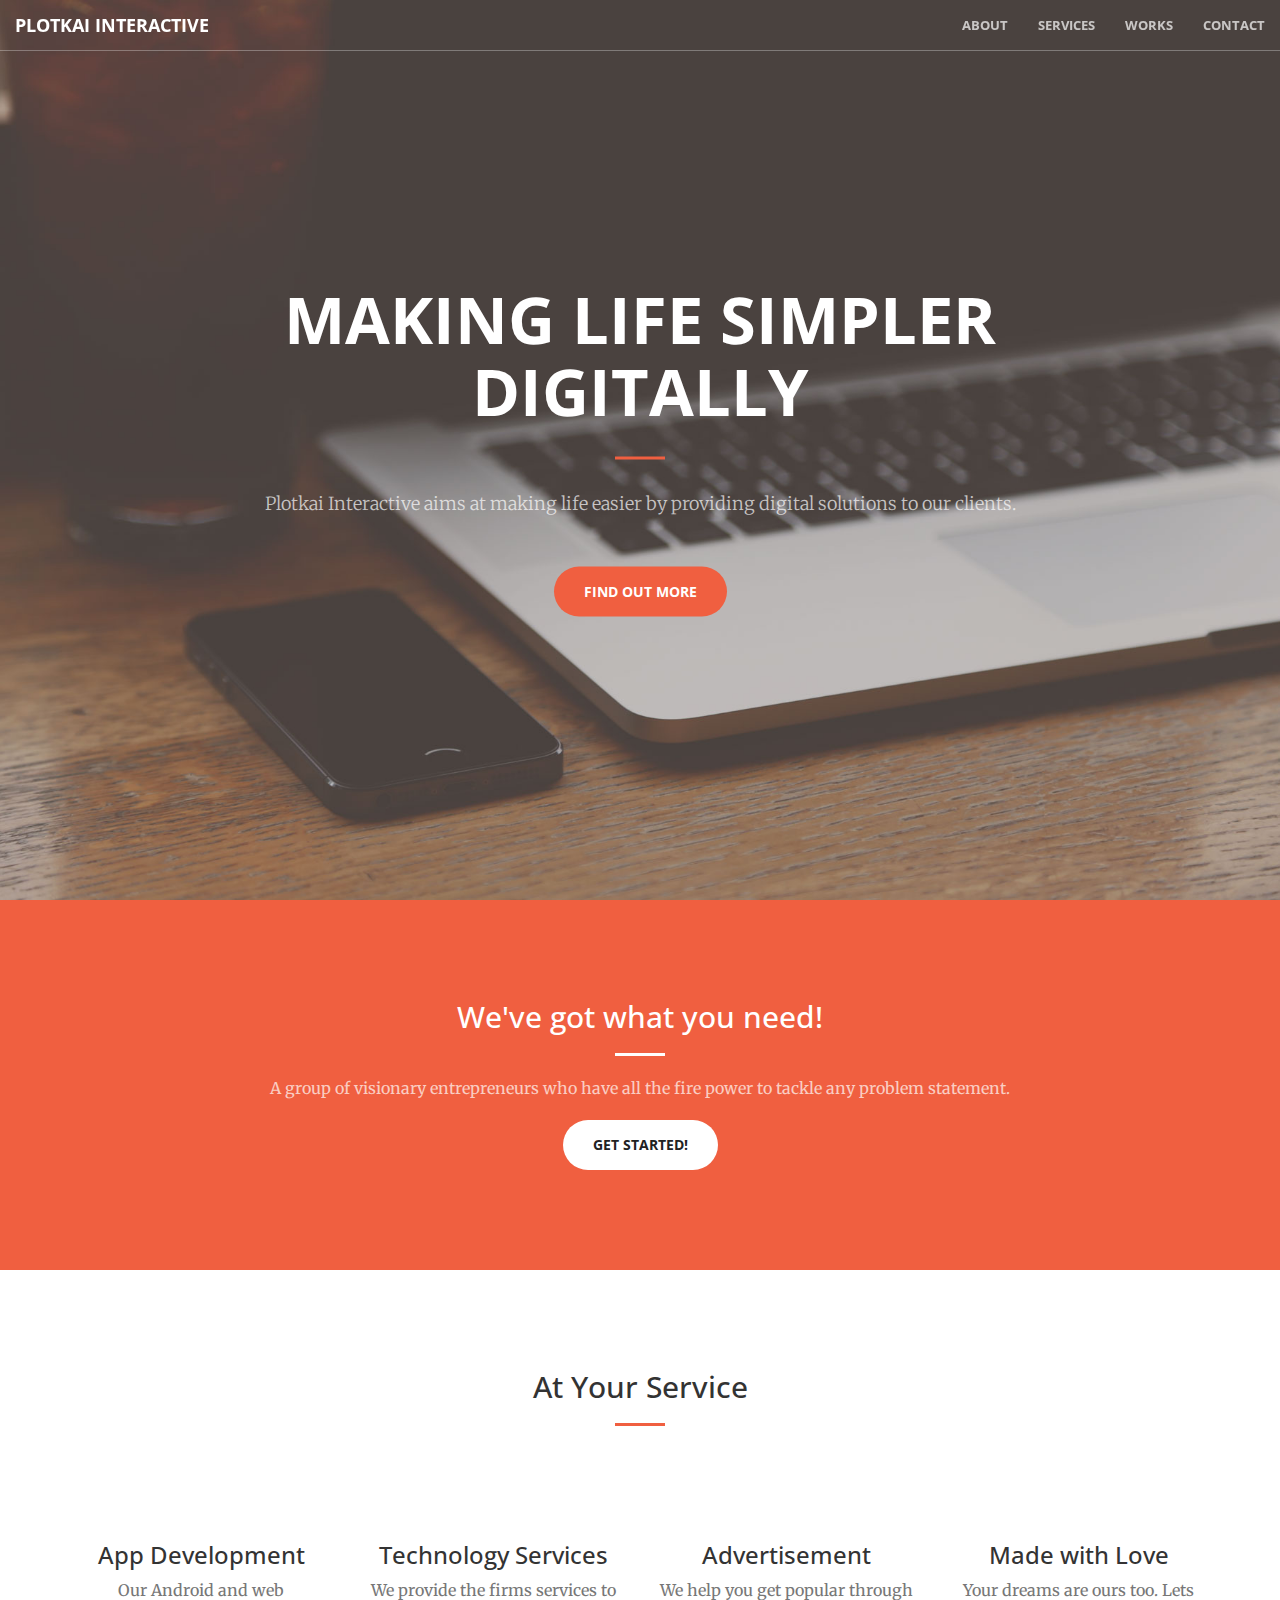
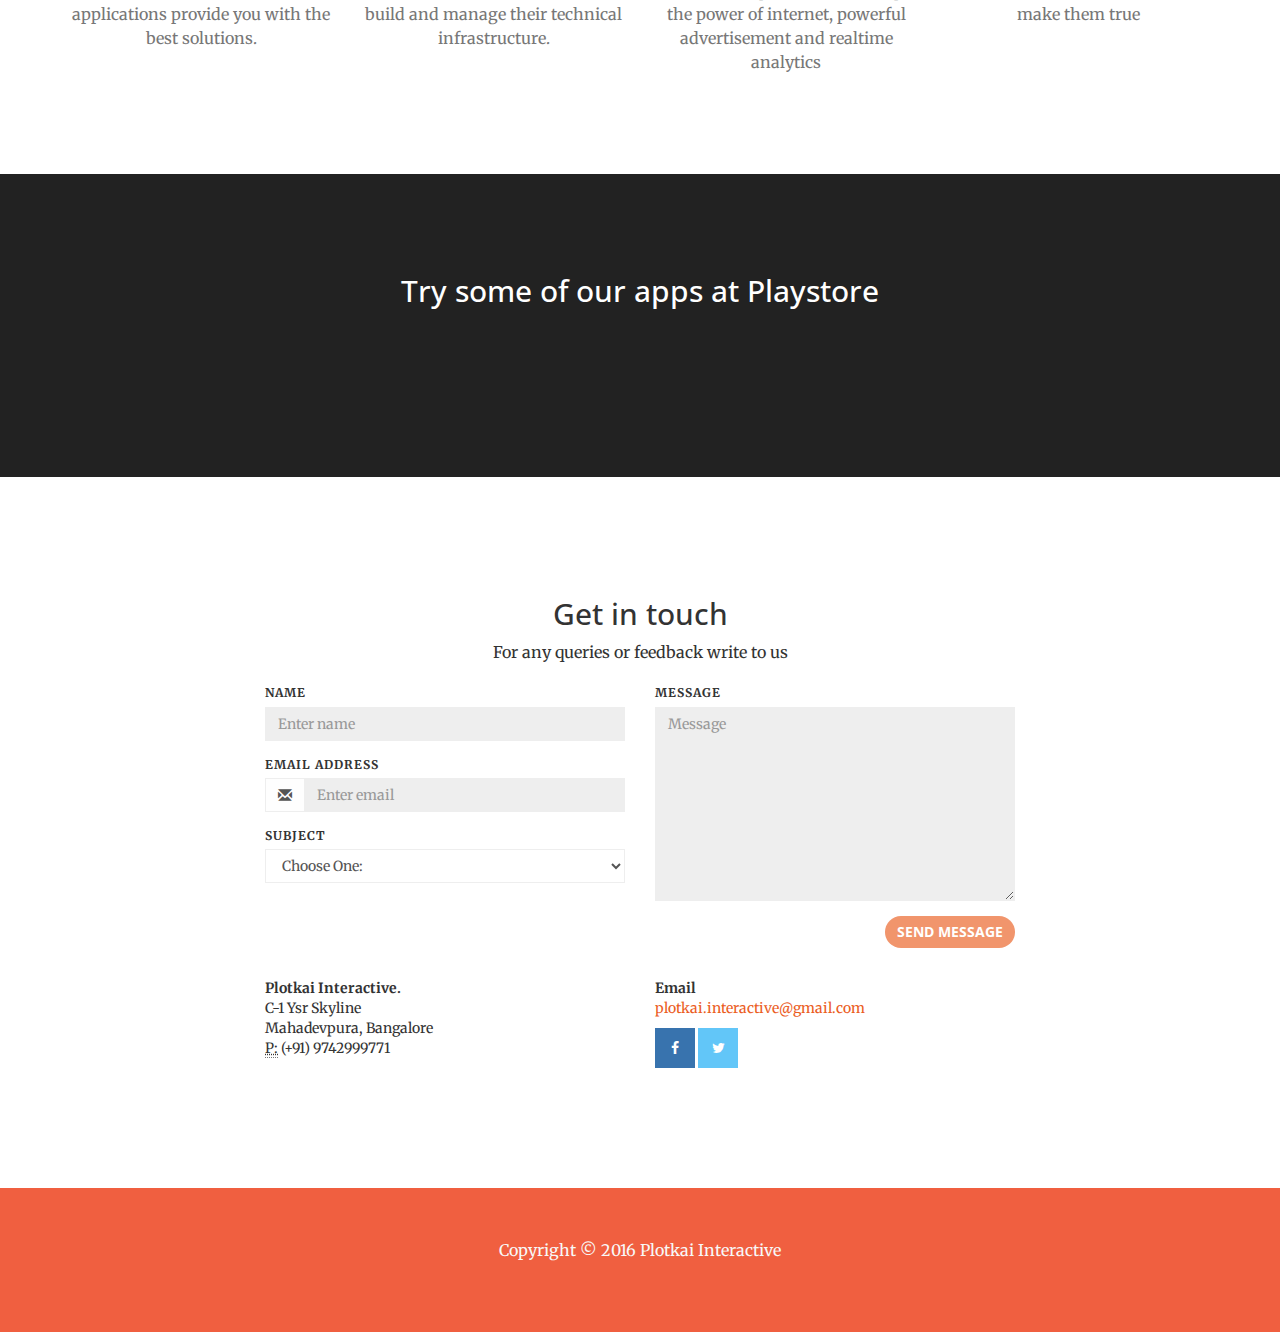
==== commit 7801ac13: "index.html updated" ====
--- a/index.html
+++ b/index.html
@@ -132,14 +132,14 @@
                     <div class="service-box">
                         <i class="fa fa-4x fa-newspaper-o wow bounceIn text-primary" data-wow-delay=".2s"></i>
                         <h3>Advertisement</h3>
-                        <p class="text-muted">We help you get popular through the power of internet.</p>
+                        <p class="text-muted">We help you get popular through the power of internet, powerful advertisement and realtime analytics</p>
                     </div>
                 </div>
                 <div class="col-lg-3 col-md-6 text-center">
                     <div class="service-box">
                         <i class="fa fa-4x fa-heart wow bounceIn text-primary" data-wow-delay=".3s"></i>
                         <h3>Made with Love</h3>
-                        <p class="text-muted">We undertake any task with passion.</p>
+                        <p class="text-muted">Your dreams are ours too. Lets make them true</p>
                     </div>
                 </div>
             </div>
